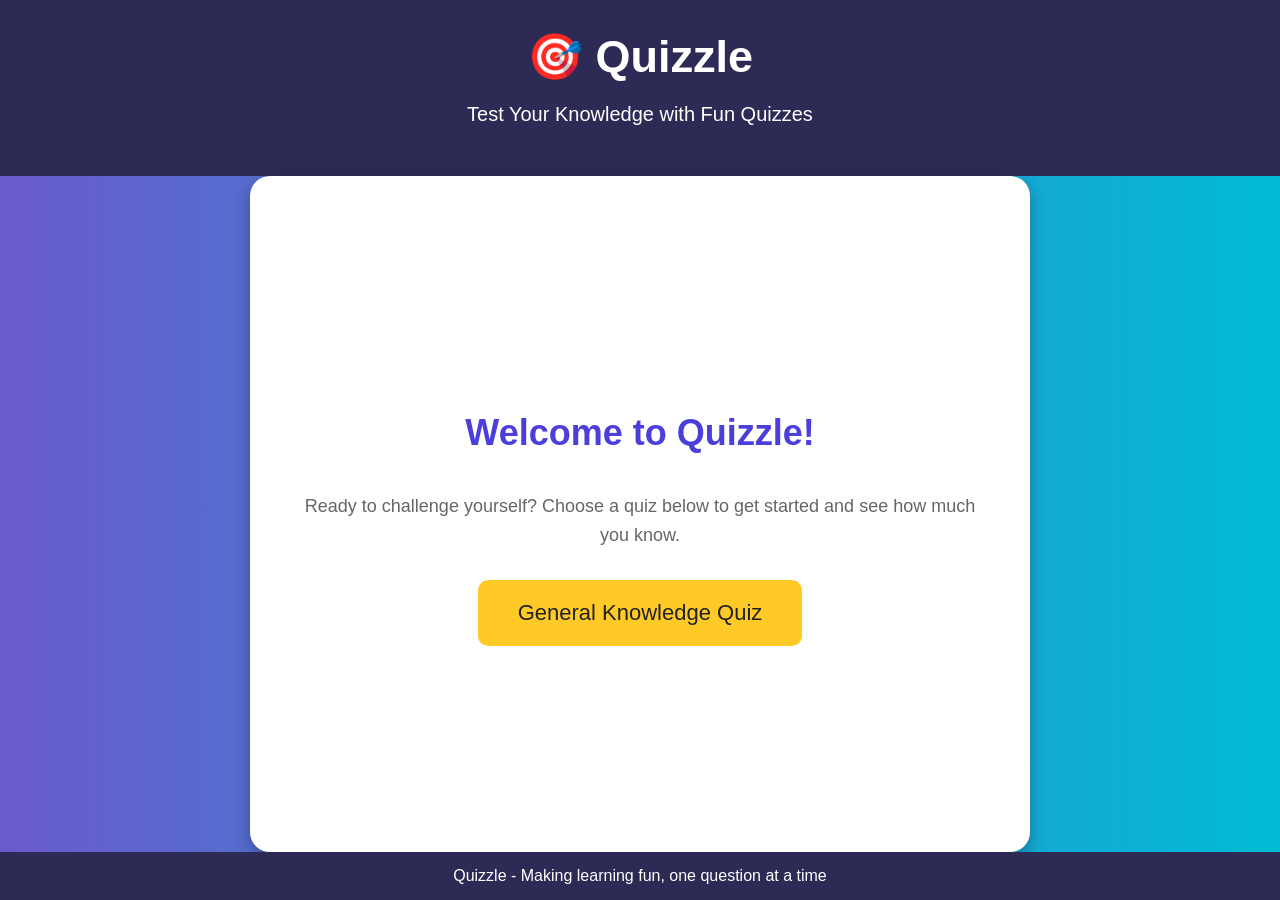
==== index.html @ 02c7f64a "yay" ====
<!DOCTYPE html>
<html>
<head>
  <link rel="stylesheet" href="style.css">
  <title>Quizzle - Home</title>
  <style>
    body {
      margin: 0;
      font-family: Arial, sans-serif;
      background: linear-gradient(to right, #6a5acd, #00bcd4);
      color: #333;
      text-align: center;
      display: flex;
      flex-direction: column;
      min-height: 100vh;
    }

    header {
      background-color: #2d2a55;
      color: white;
      padding: 30px;
    }

    header h1 {
      margin: 0;
      font-size: 45px;
    }

    header p {
      font-size: 20px;
    }

    .home-container {
      background-color: white;
      width: 75%;
      max-width: 700px;
      margin: auto;
      padding: 40px;
      border-radius: 20px;
      box-shadow: 0 6px 15px rgba(0, 0, 0, 0.3);
      flex: 1;
      display: flex;
      flex-direction: column;
      justify-content: center;
      align-items: center;
    }

    .home-container h2 {
      color: #4b3fdb;
      font-size: 36px;
      margin-bottom: 20px;
    }

    .home-container p {
      font-size: 18px;
      color: #666;
      margin-bottom: 30px;
      line-height: 1.6;
    }

    .quiz-btn {
      background-color: #ffca28;
      color: #222;
      border: none;
      padding: 20px 40px;
      font-size: 22px;
      border-radius: 10px;
      cursor: pointer;
      text-decoration: none;
      display: inline-block;
      transition: all 0.3s ease;
    }

    .quiz-btn:hover {
      background-color: #ff9800;
      color: white;
      transform: scale(1.05);
    }

    footer {
      background-color: #2d2a55;
      color: white;
      padding: 15px;
      margin-top: auto;
    }
  </style>
</head>

<body>

  <header>
    <h1>🎯 Quizzle</h1>
    <p>Test Your Knowledge with Fun Quizzes</p>
  </header>

  <div class="home-container">
    <h2>Welcome to Quizzle!</h2>
    <p>Ready to challenge yourself? Choose a quiz below to get started and see how much you know.</p>
    <a href="quiz.html" class="quiz-btn">General Knowledge Quiz</a>
  </div>

  <footer>
    Quizzle - Making learning fun, one question at a time
  </footer>

</body>
</html>
---- style.css ----
body {
  margin: 0;
  font-family: Arial, sans-serif;
  background: linear-gradient(to right, #6a5acd, #00bcd4);
  color: #333;
  text-align: center;
}

/* Header */
header {
  background-color: #2d2a55;
  color: white;
  padding: 30px;
}

header h1 {
  margin: 0;
  font-size: 45px;
}

header p {
  font-size: 20px;
}

/* Main quiz box */
.quiz-box {
  background-color: white;
  width: 75%;
  max-width: 700px;
  margin: 40px auto;
  padding: 30px;
  border-radius: 20px;
  box-shadow: 0 6px 15px rgba(0, 0, 0, 0.3);
}

.quiz-box h2 {
  color: #4b3fdb;
}

/* Each question card */
.question {
  background-color: #f2f2ff;
  padding: 20px;
  margin: 20px 0;
  border-radius: 15px;
  text-align: left;
}

.question h2 {
  color: #4b3fdb;
  font-size: 24px;
}

/* Answer choices */
.answer {
  display: block;
  background-color: #e0f7fa;
  margin: 10px 0;
  padding: 12px;
  border-radius: 10px;
  border: 2px solid transparent;
  cursor: pointer;
  font-size: 18px;
}

.answer:hover {
  background-color: #b2ebf2;
  border: 2px solid #00acc1;
}

/* Radio buttons */
input[type="radio"] {
  margin-right: 10px;
}

/* Submit button */
button {
  background-color: #ffca28;
  color: #222;
  border: none;
  padding: 15px 30px;
  font-size: 18px;
  border-radius: 10px;
  cursor: pointer;
  margin-top: 20px;
}

button:hover {
  background-color: #ff9800;
  color: white;
}

/* Footer */
footer {
  background-color: #2d2a55;
  color: white;
  padding: 15px;
  margin-top: 40px;
}

/* Makes it look nice on phones or small screens */
@media screen and (max-width: 600px) {
  .quiz-box {
    width: 85%;
    padding: 20px;
  }

  header h1 {
    font-size: 35px;
  }

  .question h2 {
    font-size: 20px;
  }

  .answer {
    font-size: 16px;
  }
}
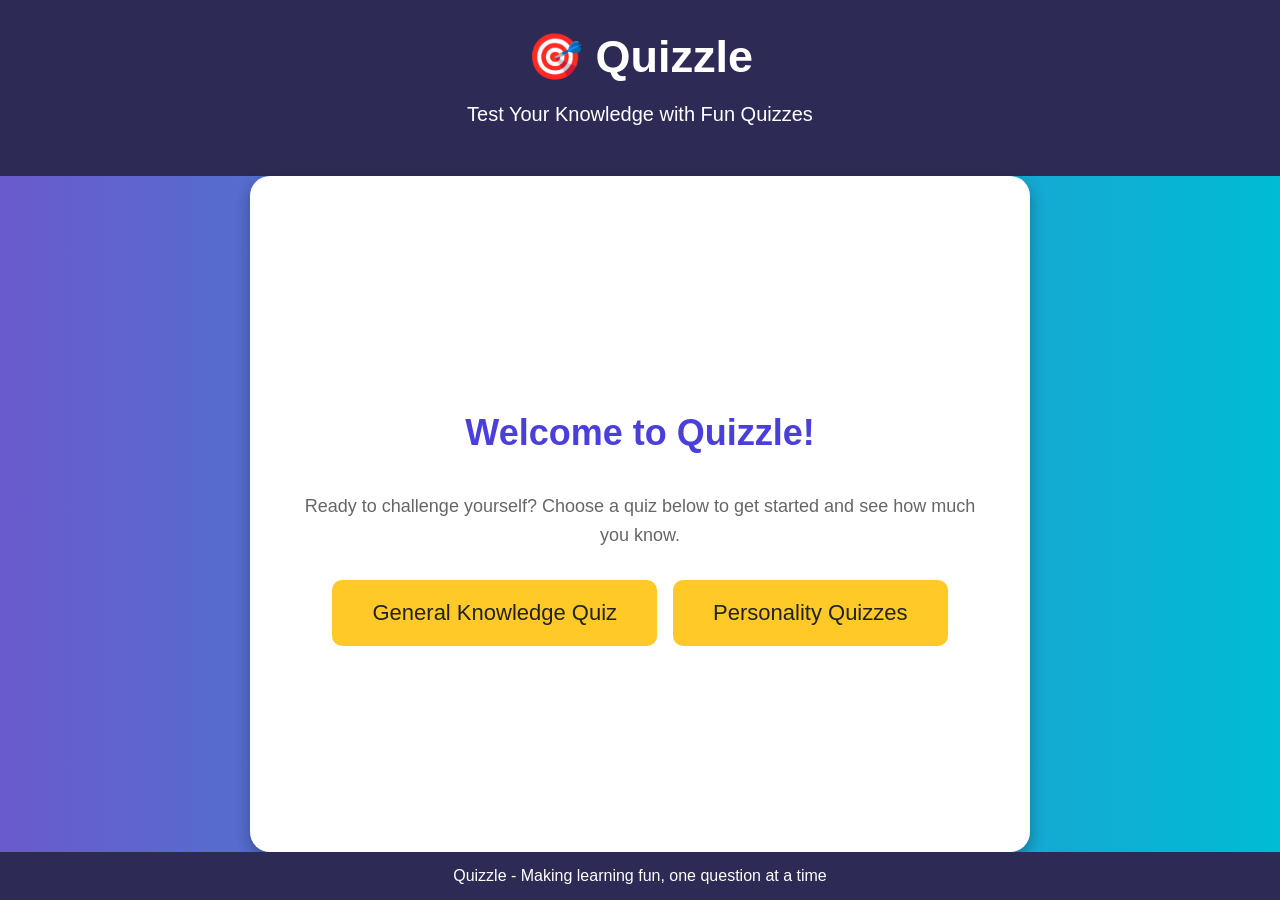
==== commit 7fd38ac5: "yay" ====
--- a/index.html
+++ b/index.html
@@ -96,7 +96,10 @@
   <div class="home-container">
     <h2>Welcome to Quizzle!</h2>
     <p>Ready to challenge yourself? Choose a quiz below to get started and see how much you know.</p>
-    <a href="quiz.html" class="quiz-btn">General Knowledge Quiz</a>
+    <div style="display: flex; gap: 16px; flex-wrap: wrap; justify-content: center;">
+      <a href="quiz.html" class="quiz-btn">General Knowledge Quiz</a>
+      <a href="personality.html" class="quiz-btn">Personality Quizzes</a>
+    </div>
   </div>
 
   <footer>
